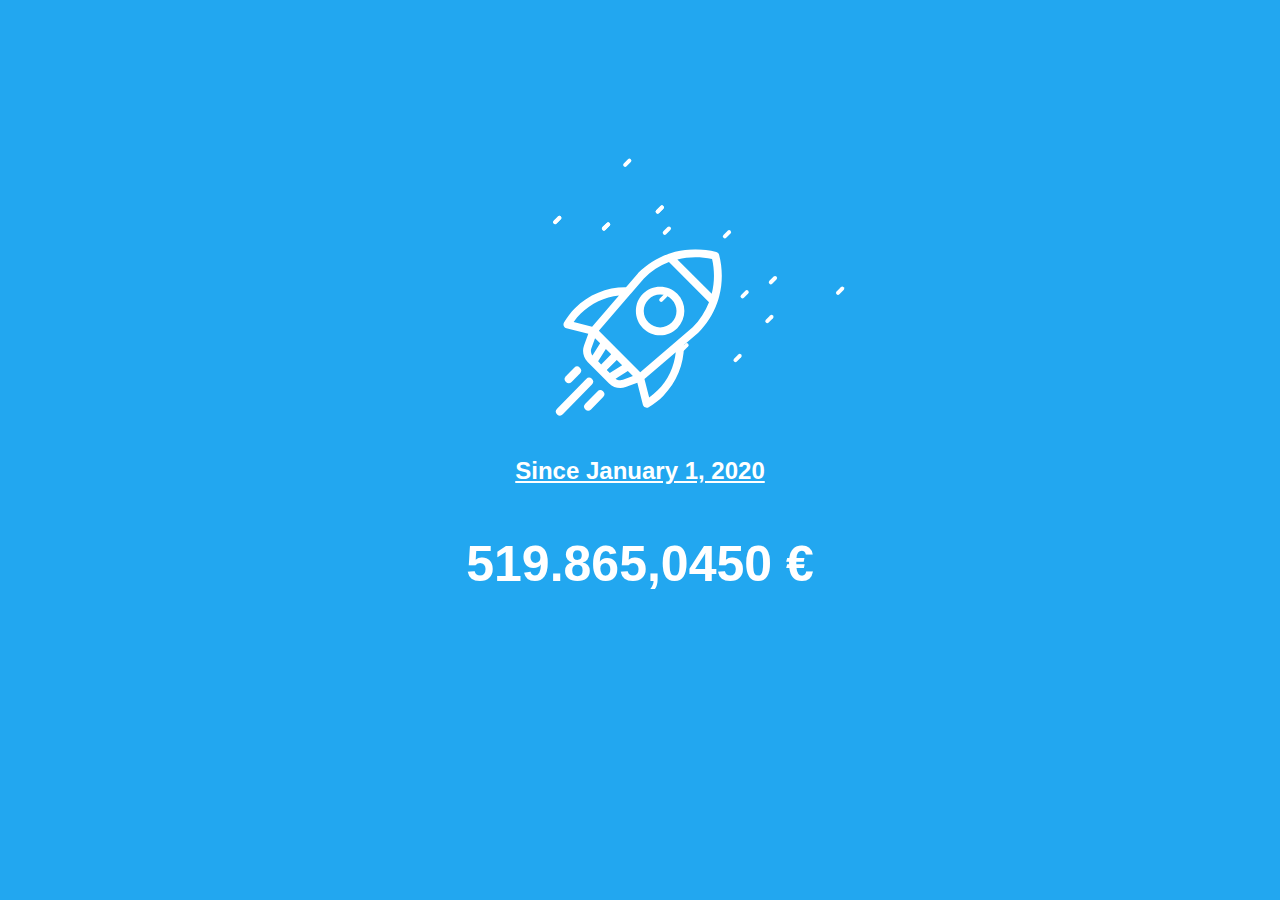
==== money.html @ dee0a599 "Add files via upload" ====
<!doctype html>

<html lang="en">
<head>
	<meta charset="utf-8">

	<title>M0n3Y</title>
	<meta name="description" content="M0n3Y">
	<meta name="author" content="M0n3Y">

	<style type="text/css">
		.container {
			position: absolute;
			top: 0;
			left: 0;
			width: 100vw;
			height: 100vh;
			display: flex;
			flex-direction: column;
			justify-content: center;
			align-items: center;
			font-family: sans-serif;
			z-index: 9999;
			color: white;
		}
		h2 {
			text-decoration: underline;
			margin-bottom: 50px;
			margin-top: 150px
		}
		#amount {
			font-size: 50px;
			font-weight: bold;
		}
		.snowflake {
			font-size: 40px;
			text-shadow: 0 0 5px #000;
		}

		@-webkit-keyframes snowflakes-fall{0%{top:-10%}100%{top:100%}}@-webkit-keyframes snowflakes-shake{0%,100%{-webkit-transform:translateX(0);transform:translateX(0)}50%{-webkit-transform:translateX(80px);transform:translateX(80px)}}@keyframes snowflakes-fall{0%{top:-10%}100%{top:100%}}@keyframes snowflakes-shake{0%,100%{transform:translateX(0)}50%{transform:translateX(80px)}}.snowflake{position:fixed;top:-10%;z-index:5000;-webkit-user-select:none;-moz-user-select:none;-ms-user-select:none;user-select:none;cursor:default;-webkit-animation-name:snowflakes-fall,snowflakes-shake;-webkit-animation-duration:10s,3s;-webkit-animation-timing-function:linear,ease-in-out;-webkit-animation-iteration-count:infinite,infinite;-webkit-animation-play-state:running,running;animation-name:snowflakes-fall,snowflakes-shake;animation-duration:10s,3s;animation-timing-function:linear,ease-in-out;animation-iteration-count:infinite,infinite;animation-play-state:running,running}.snowflake:nth-of-type(0){left:1%;-webkit-animation-delay:0s,0s;animation-delay:0s,0s}.snowflake:nth-of-type(1){left:10%;-webkit-animation-delay:1s,1s;animation-delay:1s,1s}.snowflake:nth-of-type(2){left:20%;-webkit-animation-delay:6s,.5s;animation-delay:6s,.5s}.snowflake:nth-of-type(3){left:30%;-webkit-animation-delay:4s,2s;animation-delay:4s,2s}.snowflake:nth-of-type(4){left:40%;-webkit-animation-delay:2s,2s;animation-delay:2s,2s}.snowflake:nth-of-type(5){left:50%;-webkit-animation-delay:8s,3s;animation-delay:8s,3s}.snowflake:nth-of-type(6){left:60%;-webkit-animation-delay:6s,2s;animation-delay:6s,2s}.snowflake:nth-of-type(7){left:70%;-webkit-animation-delay:2.5s,1s;animation-delay:2.5s,1s}.snowflake:nth-of-type(8){left:80%;-webkit-animation-delay:1s,0s;animation-delay:1s,0s}.snowflake:nth-of-type(9){left:90%;-webkit-animation-delay:3s,1.5s;animation-delay:3s,1.5s}.snowflake:nth-of-type(10){left:25%;-webkit-animation-delay:2s,0s;animation-delay:2s,0s}.snowflake:nth-of-type(11){left:65%;-webkit-animation-delay:4s,2.5s;animation-delay:4s,2.5s}

		body {
			background: #22A7F0;
		}

		.rocket {
			width: 200px;
			top: 25%;
			position: absolute;
			margin: 0 auto;
			left: 0;
			right: 0;
			animation: vibrate 0.3s ease infinite;
		}
		.rocket svg {
			width: 200px;
			fill: #fff;
		}
		.rocket svg .fire {
			transition: all ease-in-out 1s;
			stroke: #fff;
		}
		.rocket svg .fire.first {
			stroke-dasharray: 100;
			stroke-dashoffset: 0;
			animation: dash 0.2s ease infinite;
		}
		.rocket svg .fire.second {
			stroke-dasharray: 200;
			stroke-dashoffset: 0;
			animation: dash2 0.2s ease infinite;
		}
		.rocket svg .fire.third {
			stroke-dasharray: 85;
			stroke-dashoffset: 0;
			animation: dash 0.2s ease infinite;
		}

		.sky {
			transform: rotate(45deg);
		}

		.star {
			position: absolute;
			width: 4px;
			height: 10px;
			background: #fff;
			border-radius: 25px;
			z-index: 2;
			animation: skyspace 0.5s ease infinite;
		}
		.star.star1 {
			right: -60px;
			top: -30px;
			animation-delay: 0.10s;
		}
		.star.star2 {
			right: 30px;
			top: 30px;
			animation-delay: 0.10s;
		}
		.star.star3 {
			top: -40px;
			left: 45px;
			animation-delay: 0.2s;
		}
		.star.star4 {
			top: -20px;
			right: 75px;
			animation-delay: 0.2s;
		}
		.star.star5 {
			right: -35px;
			top: -60px;
			animation-delay: 0.30s;
		}
		.star.star6 {
			right: 160px;
			top: 50px;
			animation-delay: 0.40s;
		}
		.star.star7 {
			top: 20px;
			left: 75px;
			animation-delay: 0.3s;
		}
		.star.star8 {
			top: -30px;
			right: 95px;
			animation-delay: 0.4s;
		}
		.star.star9 {
			right: 30px;
			top: -60px;
			animation-delay: 0.30s;
		}
		.star.star10 {
			right: 160px;
			top: 50px;
			animation-delay: 0.40s;
		}
		.star.star11 {
			top: 20px;
			left: 75px;
			animation-delay: 0.3s;
		}
		.star.star12 {
			top: -30px;
			right: 95px;
			animation-delay: 0.4s;
		}
		.star.star13 {
			right: -90px;
			top: -100px;
			animation-delay: 0.30s;
		}
		.star.star14 {
			right: -20px;
			top: 50px;
			animation-delay: 0.40s;
		}
		.star.star15 {
			top: 20px;
			right: -65px;
			animation-delay: 0.3s;
		}
		.star.star16 {
			top: -30px;
			right: -25px;
			animation-delay: 0.4s;
		}

		@-webkit-keyframes dash {
			0% {
				stroke-dashoffset: 50;
			}
			50% {
				stroke-dashoffset: 70;
			}
			80% {
				stroke-dashoffset: 60;
			}
			100% {
				stroke-dashoffset: 50;
			}
		}
		@-webkit-keyframes dash2 {
			0% {
				stroke-dashoffset: 100;
			}
			50% {
				stroke-dashoffset: 120;
			}
			80% {
				stroke-dashoffset: 110;
			}
			100% {
				stroke-dashoffset: 100;
			}
		}
		@keyframes vibrate {
			0% {
				transform: translate(0, 0);
			}
			50% {
				transform: translate(-1px, 1px);
			}
			100% {
				transform: translate(0, 0);
			}
		}
		@keyframes skyspace {
			0% {
				transform: translate(0, -200px) scale(1, 0);
				opacity: 0.8;
			}
			100% {
				transform: translate(0, 300px) scale(1, 2);
				opacity: 0;
			}
		}

	</style>
</head>

<body>
	<div class="rocket">
		<div class="sky">
			<div class="star star1"></div>
			<div class="star star2"></div>
			<div class="star star3"></div>
			<div class="star star4"></div>
			<div class="star star5"></div>
			<div class="star star6"></div>
			<div class="star star7"></div>
			<div class="star star8"></div>
			<div class="star star9"></div>
			<div class="star star10"></div>
			<div class="star star11"></div>
			<div class="star star12"></div>
			<div class="star star13"></div>
			<div class="star star14"></div>
			<div class="star star15"></div>
			<div class="star star16"></div>
		</div>
		<svg version="1.1" id="Layer_1" xmlns="http://www.w3.org/2000/svg" xmlns:xlink="http://www.w3.org/1999/xlink" x="0px" y="0px"
		viewBox="0 0 500 556.726" style="enable-background:new 0 0 500 556.726;" xml:space="preserve">
		<g>
			<g>
				<defs>
					<rect id="SVGID_1_" x="45" y="60.387" width="409.92" height="410.88"/>
				</defs>
				<clipPath id="SVGID_2_">
					<use xlink:href="#SVGID_1_"  style="overflow:visible;"/>
				</clipPath>
			</g>
			<g>
				<defs>
					<rect id="SVGID_3_" x="45" y="60.387" width="409.92" height="410.88"/>
				</defs>
				<clipPath id="SVGID_4_">
					<use xlink:href="#SVGID_3_"  style="overflow:visible;"/>
				</clipPath>
				<path style="clip-path:url(#SVGID_4_);" fill="#fff"d="M343.238,172.072c-11.457-11.457-26.687-17.766-42.89-17.766
				c-16.203,0-31.438,6.309-42.895,17.766c-11.457,11.457-17.765,26.691-17.765,42.894s6.308,31.434,17.765,42.891
				c11.457,11.457,26.692,17.766,42.895,17.766c16.203,0,31.433-6.309,42.89-17.766C366.887,234.205,366.887,195.724,343.238,172.072
				L343.238,172.072z M329.324,243.947c-7.738,7.738-18.031,12.004-28.976,12.004c-10.95,0-21.243-4.266-28.981-12.004
				c-7.742-7.742-12.004-18.035-12.004-28.981c0-10.949,4.262-21.238,12.004-28.98c7.738-7.742,18.031-12.004,28.981-12.004
				c10.945,0,21.238,4.262,28.976,12.004C345.305,201.966,345.305,227.966,329.324,243.947L329.324,243.947z M329.324,243.947"/>
				<path class="morph" style="clip-path:url(#SVGID_4_);" fill="#fff"d="M447.742,74.537c-0.906-3.403-3.562-6.055-6.961-6.965
				c-33.64-8.992-69.254-9.141-102.984-0.43c-5.258,1.359-10.438,2.957-15.555,4.731c-0.441,0.121-0.879,0.273-1.301,0.457
				c-28.089,9.964-53.777,26.113-75.066,47.339c-0.016,0.012-0.027,0.024-0.035,0.036c-0.059,0.054-0.113,0.109-0.168,0.164
				c-0.09,0.09-0.168,0.187-0.254,0.277c-0.082,0.09-0.172,0.172-0.254,0.266l-30.129,35.07
				c-47.402-0.523-93.465,18.203-127.051,51.789c-10.922,10.922-20.343,23.16-28.007,36.379c-1.547,2.668-1.754,5.906-0.559,8.746
				c1.195,2.844,3.652,4.961,6.641,5.719l54.679,13.922l-10.699,29.054c-5.285,14.348-1.711,30.606,9.102,41.418l53.668,53.668
				c7.496,7.492,17.601,11.512,27.882,11.512c4.551,0,9.133-0.789,13.536-2.41l29.058-10.699l13.922,54.679
				c0.758,2.989,2.879,5.45,5.719,6.645c1.222,0.512,2.519,0.765,3.812,0.765c1.711,0,3.414-0.445,4.934-1.328
				c13.215-7.66,25.453-17.082,36.379-28.004c33.59-33.589,52.308-79.664,51.793-127.058l35.062-30.129
				c0.09-0.078,0.172-0.168,0.258-0.246c0.098-0.09,0.195-0.168,0.289-0.262c0.055-0.055,0.106-0.113,0.164-0.168
				c0.008-0.012,0.024-0.023,0.031-0.035c21.231-21.285,37.375-46.977,47.344-75.063c0.18-0.425,0.336-0.863,0.457-1.308
				c1.774-5.113,3.367-10.293,4.727-15.551C456.887,143.787,456.738,108.177,447.742,74.537L447.742,74.537z M84.086,242.404
				c5.277-7.543,11.238-14.645,17.809-21.219c25.726-25.726,59.695-41.629,95.558-45.242l-67.203,78.215L84.086,242.404z
				M128.496,307.888l9.156-24.863l12.692,12.687l-19.18,30.696C127.262,321.138,126.191,314.15,128.496,307.888L128.496,307.888z
				M145.324,340.873l19.297-30.883l13.399,13.394l-25.094,25.09L145.324,340.873z M166.84,362.388l25.09-25.09l13.394,13.395
				l-30.883,19.297L166.84,362.388z M207.426,386.818c-6.262,2.305-13.246,1.234-18.52-2.668l30.696-19.18l12.691,12.692
				L207.426,386.818z M294.137,413.427c-6.575,6.571-13.68,12.532-21.223,17.805l-11.754-46.168l78.219-67.203
				C335.766,353.724,319.863,387.697,294.137,413.427L294.137,413.427z M381.746,255.517L250.629,368.173L147.141,264.689
				l79.586-92.625c0.078-0.086,0.152-0.176,0.226-0.266l32.844-38.226c17.902-17.84,39.246-31.699,62.562-40.785l100.168,100.172
				C413.445,216.275,399.586,237.619,381.746,255.517L381.746,255.517z M429.293,171.9l-85.875-85.879
				c28.391-7.211,58.23-7.496,86.715-0.84C436.789,113.666,436.508,143.505,429.293,171.9L429.293,171.9z M429.293,171.9"/>
			</g>

			<line class="fire first" style="stroke-width:20;stroke-linecap:round;stroke-linejoin:round;stroke-miterlimit:10;" x1="150.723" y1="422.976" x2="120.381" y2="454.03"/>

			<line class="fire second" style="stroke-width:20;stroke-linecap:round;stroke-linejoin:round;stroke-miterlimit:10;" x1="122.667" y1="391.825" x2="49.821" y2="466.381"/>

			<line class="fire third" style="stroke-width:20;stroke-linecap:round;stroke-linejoin:round;stroke-miterlimit:10;" x1="92.664" y1="363.96" x2="71.825" y2="385.289"/>
		</g>
	</svg>

</div>

<div class="snowflakes" aria-hidden="true">
	<div class="snowflake">💸</div>
	<div class="snowflake">🤑</div>
	<div class="snowflake">💰</div>
	<div class="snowflake">💵</div>
	<div class="snowflake">💶</div>
	<div class="snowflake">💷</div>
	<div class="snowflake">💴</div>
	<div class="snowflake">💸</div>
	<div class="snowflake">🤑</div>
	<div class="snowflake">💰</div>
	<div class="snowflake">💵</div>
	<div class="snowflake">💶</div>
</div>

<div class="container">
	<h2>Since January 1, 2020</h2>
	<div id='amount'></div>
</div>

<script type="text/javascript">
	var amount = document.getElementById('amount');
	var start = new Date("January 1, 2020 00:00:00").getTime();
	var current;

	function update() {
		var current = (new Date().getTime() - start) / 1000 * 0.0025082918;
		amount.innerHTML =  new Intl.NumberFormat('de-DE', { style: 'currency', currency: 'EUR', useGrouping: true, minimumFractionDigits: 4 }).format(current.toFixed(4));
	}

	setInterval(update, 100);
</script>
</body>
</html>
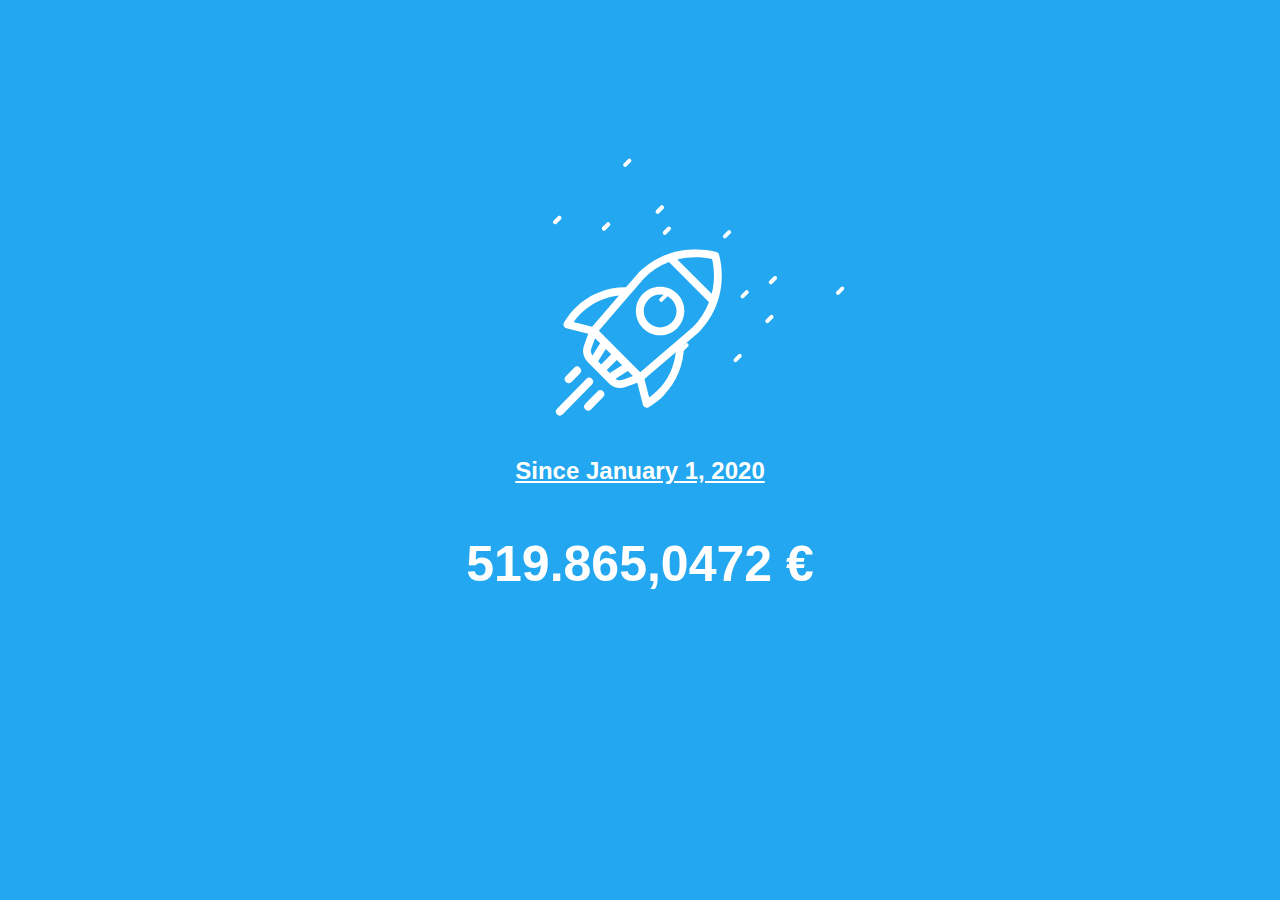
==== commit 9d65306a: "Update money.html" ====
--- a/money.html
+++ b/money.html
@@ -309,7 +309,7 @@
 	<div class="snowflake">💷</div>
 	<div class="snowflake">💴</div>
 	<div class="snowflake">💸</div>
-	<div class="snowflake">🤑</div>
+	<div class="snowflake">🇨🇭</div>
 	<div class="snowflake">💰</div>
 	<div class="snowflake">💵</div>
 	<div class="snowflake">💶</div>
@@ -333,4 +333,4 @@
 	setInterval(update, 100);
 </script>
 </body>
-</html>+</html>
